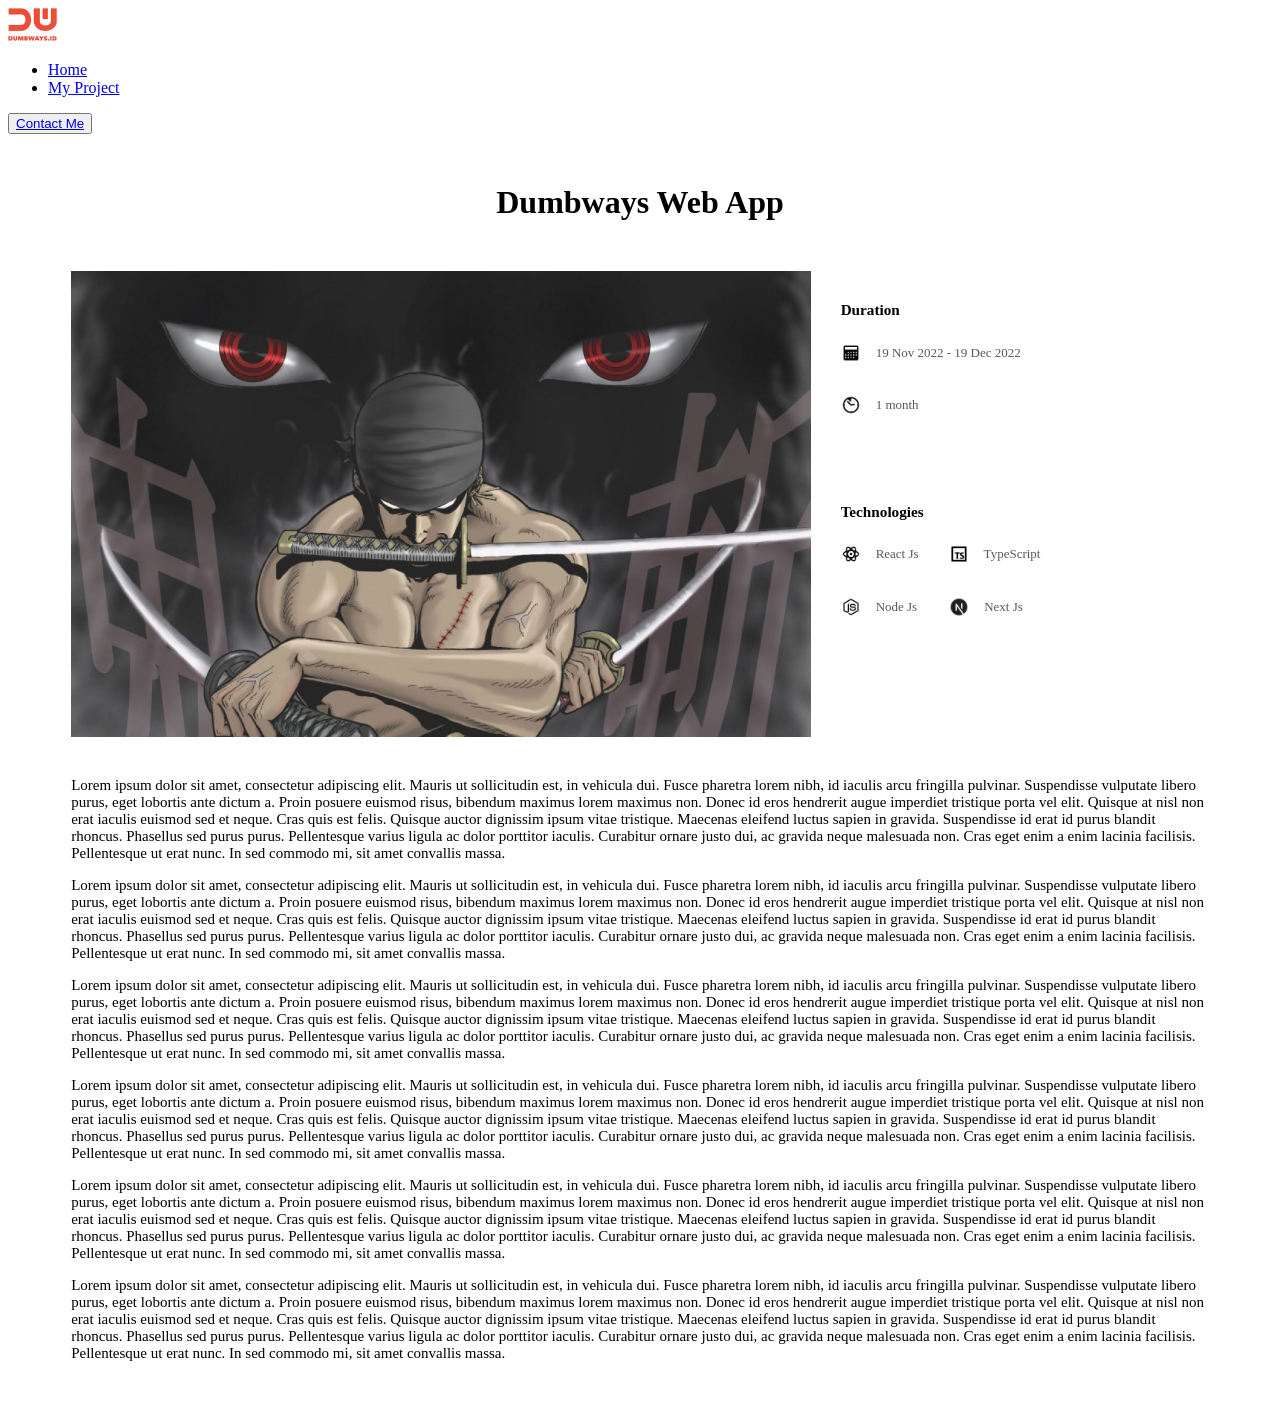
==== blog.html @ 9fb55772 "day 4" ====
<!DOCTYPE html>
<html lang="en">
<head>
    <meta charset="UTF-8">
    <link rel="preconnect" href="https://fonts.googleapis.com">
    <link rel="preconnect" href="https://fonts.gstatic.com" crossorigin>
    <link href="https://fonts.googleapis.com/css2?family=Poppins&display=swap" rel="stylesheet">

    <link rel="stylesheet" href="assets/css/navbar.css">
    <link rel="stylesheet" href="assets/css/blog.css">
    
    <title>My Project</title>
</head>
<body>

<!-- navbar -->
        <nav>
            
            <div class="logo">
                <img src="assets/img/logo.png" alt="">
            </div>
            
            <ul>
                <li><a href="index.html">Home</a></li>
                <li class="myProject"><a href="blog-page.html">My Project</a></li>
            </ul>
    
            <div class="contact">
                <button>
                    <a href="contact.html">Contact Me</a>
                </button>
            </div>
            
        </nav>
<!-- navbar end -->

<!-- content -->
        <div class="container">
            <h1>Dumbways Web App</h1>

            <div class="thumbnail">
                <div class="thumbnail-img">
                    <img src="assets/img/zoro.jpg" alt="">
                </div>
                
                <div class="thumbnail-date">
                    <div class="duration">
                        <h3>Duration</h3>

                        <div class="day">
                            <img src="assets/img/calendar.png" alt="">
                            <p>19 Nov 2022 - 19 Dec 2022</p>
                        </div>
                        <div class="duration-day">
                            <img src="assets/img/clock.png" alt="">
                            <p>1 month</p>
                        </div>
                    </div>

                    <div class="technologies">
                        <h3>Technologies</h3>

                        <div class="stack1">
                            <img src="assets/img/reactjs.png" alt="">
                            <p>React Js</p>
                            <img src="assets/img/typescript.png" alt="">
                            <p>TypeScript</p>
                        </div>
                        
                        <div class="stack2">
                            <img src="assets/img/nodejs.png" alt="">
                            <p>Node Js</p>
                            <img src="assets/img/nextjs.png" alt="">
                            <p>Next Js</p>
                        </div>
                    </div>
                </div>
            </div>

            <div class="content">
                <p>Lorem ipsum dolor sit amet, consectetur adipiscing elit. Mauris ut sollicitudin est, in vehicula dui. Fusce pharetra lorem nibh, id iaculis arcu fringilla pulvinar. Suspendisse vulputate libero purus, eget lobortis ante dictum a. Proin posuere euismod risus, bibendum maximus lorem maximus non. Donec id eros hendrerit augue imperdiet tristique porta vel elit. Quisque at nisl non erat iaculis euismod sed et neque. Cras quis est felis. Quisque auctor dignissim ipsum vitae tristique. Maecenas eleifend luctus sapien in gravida. Suspendisse id erat id purus blandit rhoncus. Phasellus sed purus purus. Pellentesque varius ligula ac dolor porttitor iaculis. Curabitur ornare justo dui, ac gravida neque malesuada non. Cras eget enim a enim lacinia facilisis. Pellentesque ut erat nunc. In sed commodo mi, sit amet convallis massa.</p>
                <p>Lorem ipsum dolor sit amet, consectetur adipiscing elit. Mauris ut sollicitudin est, in vehicula dui. Fusce pharetra lorem nibh, id iaculis arcu fringilla pulvinar. Suspendisse vulputate libero purus, eget lobortis ante dictum a. Proin posuere euismod risus, bibendum maximus lorem maximus non. Donec id eros hendrerit augue imperdiet tristique porta vel elit. Quisque at nisl non erat iaculis euismod sed et neque. Cras quis est felis. Quisque auctor dignissim ipsum vitae tristique. Maecenas eleifend luctus sapien in gravida. Suspendisse id erat id purus blandit rhoncus. Phasellus sed purus purus. Pellentesque varius ligula ac dolor porttitor iaculis. Curabitur ornare justo dui, ac gravida neque malesuada non. Cras eget enim a enim lacinia facilisis. Pellentesque ut erat nunc. In sed commodo mi, sit amet convallis massa.</p>
                <p>Lorem ipsum dolor sit amet, consectetur adipiscing elit. Mauris ut sollicitudin est, in vehicula dui. Fusce pharetra lorem nibh, id iaculis arcu fringilla pulvinar. Suspendisse vulputate libero purus, eget lobortis ante dictum a. Proin posuere euismod risus, bibendum maximus lorem maximus non. Donec id eros hendrerit augue imperdiet tristique porta vel elit. Quisque at nisl non erat iaculis euismod sed et neque. Cras quis est felis. Quisque auctor dignissim ipsum vitae tristique. Maecenas eleifend luctus sapien in gravida. Suspendisse id erat id purus blandit rhoncus. Phasellus sed purus purus. Pellentesque varius ligula ac dolor porttitor iaculis. Curabitur ornare justo dui, ac gravida neque malesuada non. Cras eget enim a enim lacinia facilisis. Pellentesque ut erat nunc. In sed commodo mi, sit amet convallis massa.</p>
                <p>Lorem ipsum dolor sit amet, consectetur adipiscing elit. Mauris ut sollicitudin est, in vehicula dui. Fusce pharetra lorem nibh, id iaculis arcu fringilla pulvinar. Suspendisse vulputate libero purus, eget lobortis ante dictum a. Proin posuere euismod risus, bibendum maximus lorem maximus non. Donec id eros hendrerit augue imperdiet tristique porta vel elit. Quisque at nisl non erat iaculis euismod sed et neque. Cras quis est felis. Quisque auctor dignissim ipsum vitae tristique. Maecenas eleifend luctus sapien in gravida. Suspendisse id erat id purus blandit rhoncus. Phasellus sed purus purus. Pellentesque varius ligula ac dolor porttitor iaculis. Curabitur ornare justo dui, ac gravida neque malesuada non. Cras eget enim a enim lacinia facilisis. Pellentesque ut erat nunc. In sed commodo mi, sit amet convallis massa.</p>
                <p>Lorem ipsum dolor sit amet, consectetur adipiscing elit. Mauris ut sollicitudin est, in vehicula dui. Fusce pharetra lorem nibh, id iaculis arcu fringilla pulvinar. Suspendisse vulputate libero purus, eget lobortis ante dictum a. Proin posuere euismod risus, bibendum maximus lorem maximus non. Donec id eros hendrerit augue imperdiet tristique porta vel elit. Quisque at nisl non erat iaculis euismod sed et neque. Cras quis est felis. Quisque auctor dignissim ipsum vitae tristique. Maecenas eleifend luctus sapien in gravida. Suspendisse id erat id purus blandit rhoncus. Phasellus sed purus purus. Pellentesque varius ligula ac dolor porttitor iaculis. Curabitur ornare justo dui, ac gravida neque malesuada non. Cras eget enim a enim lacinia facilisis. Pellentesque ut erat nunc. In sed commodo mi, sit amet convallis massa.</p>
                <p>Lorem ipsum dolor sit amet, consectetur adipiscing elit. Mauris ut sollicitudin est, in vehicula dui. Fusce pharetra lorem nibh, id iaculis arcu fringilla pulvinar. Suspendisse vulputate libero purus, eget lobortis ante dictum a. Proin posuere euismod risus, bibendum maximus lorem maximus non. Donec id eros hendrerit augue imperdiet tristique porta vel elit. Quisque at nisl non erat iaculis euismod sed et neque. Cras quis est felis. Quisque auctor dignissim ipsum vitae tristique. Maecenas eleifend luctus sapien in gravida. Suspendisse id erat id purus blandit rhoncus. Phasellus sed purus purus. Pellentesque varius ligula ac dolor porttitor iaculis. Curabitur ornare justo dui, ac gravida neque malesuada non. Cras eget enim a enim lacinia facilisis. Pellentesque ut erat nunc. In sed commodo mi, sit amet convallis massa.</p>
            </div>
        </div>
<!-- content end -->
    
</body>
</html>
---- assets/css/blog.css ----
.container {
    height: 100%;
    width: 90%;
    margin: 50px auto;
}

.container h1 {
    text-align: center;
}

.thumbnail {
    width: 100%;
    margin-top: 50px;
    display: flex;
}

.thumbnail-img {
    width: 65%;
}

.thumbnail-img img {
    width: 100%;
    height: 100%;
}

.thumbnail-date {
    width: 25%;
    margin-left: 30px;
    font-size: 13px;
    color: rgb(90, 89, 89)
}

.duration {
    height: 40%;
    margin-top: 30px;
}

.duration h3 {
    color: black;
}

.day {
    margin-top: 15px;
    display: flex;
    align-items: center;
    height: 20%;
}

.day img {
    width: 20px;
    margin-right: 15px;
}

.duration-day {
    margin-top: 15px;
    display: flex;
    align-items: center;
    height: 20%;
}

.duration-day img {
    width: 20px;
    margin-right: 15px;
}

.technologies {
    height: 40%;
}

.technologies h3 {
    color: black;
}

.stack1 {
    margin-top: 15px;
    display: flex;
    align-items: center;
    height: 20%;
}

.stack1 img {
    width: 20px;
    margin-right: 15px;
}

.stack1 p {
    margin-right: 30px;
}

.stack2 {
    margin-top: 15px;
    display: flex;
    align-items: center;
    height: 20%;
}

.stack2 img {
    width: 20px;
    margin-right: 15px;
}

.stack2 p {
    margin-right: 32px;
}

.content {
    margin-top: 40px;
    font-size: 15px;
}
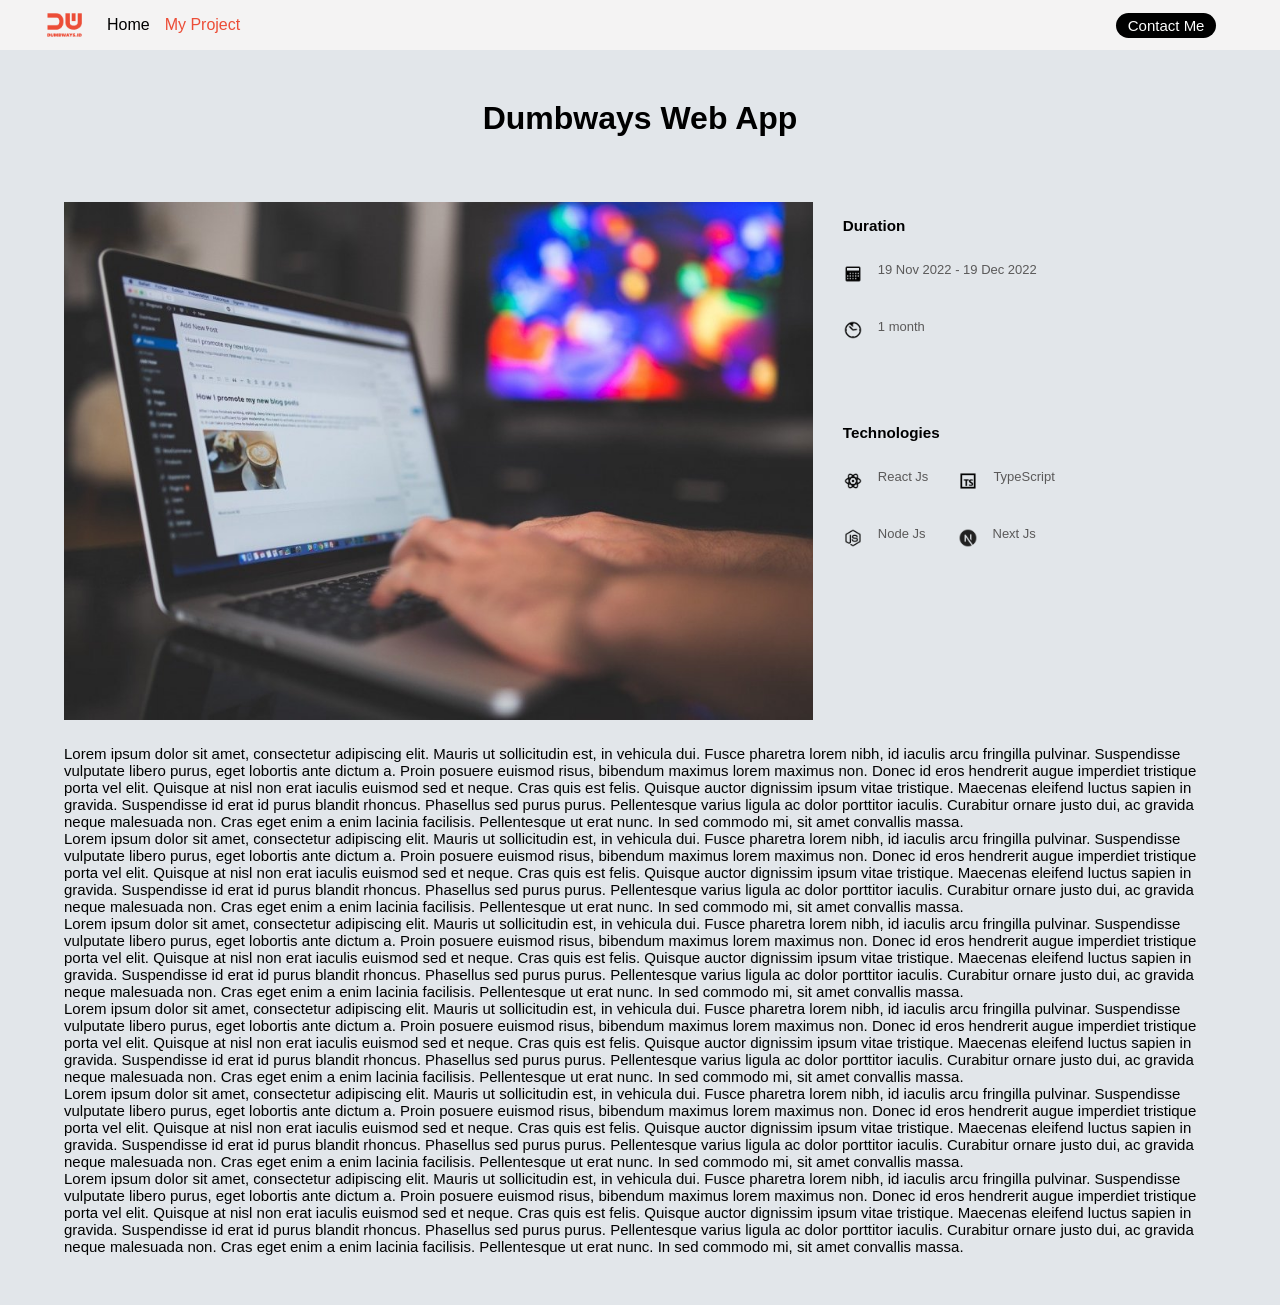
==== commit f1935e7c: "add css" ====
--- a/blog.html
+++ b/blog.html
@@ -1,92 +1,187 @@
 <!DOCTYPE html>
 <html lang="en">
-<head>
-    <meta charset="UTF-8">
-    <link rel="preconnect" href="https://fonts.googleapis.com">
-    <link rel="preconnect" href="https://fonts.gstatic.com" crossorigin>
-    <link href="https://fonts.googleapis.com/css2?family=Poppins&display=swap" rel="stylesheet">
+  <head>
+    <meta charset="UTF-8" />
+    <link rel="preconnect" href="https://fonts.googleapis.com" />
+    <link rel="preconnect" href="https://fonts.gstatic.com" crossorigin />
+    <link
+      href="https://fonts.googleapis.com/css2?family=Poppins&display=swap"
+      rel="stylesheet"
+    />
 
-    <link rel="stylesheet" href="assets/css/navbar.css">
-    <link rel="stylesheet" href="assets/css/blog.css">
-    
+    <link rel="stylesheet" href="assets/css/style.css" />
+    <link rel="stylesheet" href="assets/css/blog.css" />
+
     <title>My Project</title>
-</head>
-<body>
+  </head>
+  <body>
+    <!-- navbar -->
+    <nav>
+      <div class="logo">
+        <img src="assets/img/logo.png" alt="" />
+      </div>
 
-<!-- navbar -->
-        <nav>
-            
-            <div class="logo">
-                <img src="assets/img/logo.png" alt="">
+      <ul>
+        <li><a href="index.html">Home</a></li>
+        <li class="myProject"><a href="blog-page.html">My Project</a></li>
+      </ul>
+
+      <div class="contact">
+        <button>
+          <a href="contact.html">Contact Me</a>
+        </button>
+      </div>
+    </nav>
+    <!-- navbar end -->
+
+    <!-- content -->
+    <div class="container">
+      <h1>Dumbways Web App</h1>
+
+      <div class="thumbnail">
+        <div class="thumbnail-img">
+          <img src="assets/img/thumbnail.jpg" alt="" />
+        </div>
+
+        <div class="thumbnail-date">
+          <div class="duration">
+            <h3>Duration</h3>
+
+            <div class="day">
+              <div class="img">
+                <img src="assets/img/calendar.png" alt="" />
+              </div>
+              <p>19 Nov 2022 - 19 Dec 2022</p>
             </div>
-            
-            <ul>
-                <li><a href="index.html">Home</a></li>
-                <li class="myProject"><a href="blog-page.html">My Project</a></li>
-            </ul>
-    
-            <div class="contact">
-                <button>
-                    <a href="contact.html">Contact Me</a>
-                </button>
+            <div class="duration-day">
+              <div class="img">
+                <img src="assets/img/clock.png" alt="" />
+              </div>
+              <p>1 month</p>
             </div>
-            
-        </nav>
-<!-- navbar end -->
+          </div>
 
-<!-- content -->
-        <div class="container">
-            <h1>Dumbways Web App</h1>
+          <div class="technologies">
+            <h3>Technologies</h3>
 
-            <div class="thumbnail">
-                <div class="thumbnail-img">
-                    <img src="assets/img/zoro.jpg" alt="">
-                </div>
-                
-                <div class="thumbnail-date">
-                    <div class="duration">
-                        <h3>Duration</h3>
-
-                        <div class="day">
-                            <img src="assets/img/calendar.png" alt="">
-                            <p>19 Nov 2022 - 19 Dec 2022</p>
-                        </div>
-                        <div class="duration-day">
-                            <img src="assets/img/clock.png" alt="">
-                            <p>1 month</p>
-                        </div>
-                    </div>
-
-                    <div class="technologies">
-                        <h3>Technologies</h3>
-
-                        <div class="stack1">
-                            <img src="assets/img/reactjs.png" alt="">
-                            <p>React Js</p>
-                            <img src="assets/img/typescript.png" alt="">
-                            <p>TypeScript</p>
-                        </div>
-                        
-                        <div class="stack2">
-                            <img src="assets/img/nodejs.png" alt="">
-                            <p>Node Js</p>
-                            <img src="assets/img/nextjs.png" alt="">
-                            <p>Next Js</p>
-                        </div>
-                    </div>
-                </div>
+            <div class="stack1">
+              <div class="img">
+                <img src="assets/img/reactjs.png" alt="" />
+              </div>
+              <p>React Js</p>
+              <div class="img">
+                <img src="assets/img/typescript.png" alt="" />
+              </div>
+              <p>TypeScript</p>
             </div>
 
-            <div class="content">
-                <p>Lorem ipsum dolor sit amet, consectetur adipiscing elit. Mauris ut sollicitudin est, in vehicula dui. Fusce pharetra lorem nibh, id iaculis arcu fringilla pulvinar. Suspendisse vulputate libero purus, eget lobortis ante dictum a. Proin posuere euismod risus, bibendum maximus lorem maximus non. Donec id eros hendrerit augue imperdiet tristique porta vel elit. Quisque at nisl non erat iaculis euismod sed et neque. Cras quis est felis. Quisque auctor dignissim ipsum vitae tristique. Maecenas eleifend luctus sapien in gravida. Suspendisse id erat id purus blandit rhoncus. Phasellus sed purus purus. Pellentesque varius ligula ac dolor porttitor iaculis. Curabitur ornare justo dui, ac gravida neque malesuada non. Cras eget enim a enim lacinia facilisis. Pellentesque ut erat nunc. In sed commodo mi, sit amet convallis massa.</p>
-                <p>Lorem ipsum dolor sit amet, consectetur adipiscing elit. Mauris ut sollicitudin est, in vehicula dui. Fusce pharetra lorem nibh, id iaculis arcu fringilla pulvinar. Suspendisse vulputate libero purus, eget lobortis ante dictum a. Proin posuere euismod risus, bibendum maximus lorem maximus non. Donec id eros hendrerit augue imperdiet tristique porta vel elit. Quisque at nisl non erat iaculis euismod sed et neque. Cras quis est felis. Quisque auctor dignissim ipsum vitae tristique. Maecenas eleifend luctus sapien in gravida. Suspendisse id erat id purus blandit rhoncus. Phasellus sed purus purus. Pellentesque varius ligula ac dolor porttitor iaculis. Curabitur ornare justo dui, ac gravida neque malesuada non. Cras eget enim a enim lacinia facilisis. Pellentesque ut erat nunc. In sed commodo mi, sit amet convallis massa.</p>
-                <p>Lorem ipsum dolor sit amet, consectetur adipiscing elit. Mauris ut sollicitudin est, in vehicula dui. Fusce pharetra lorem nibh, id iaculis arcu fringilla pulvinar. Suspendisse vulputate libero purus, eget lobortis ante dictum a. Proin posuere euismod risus, bibendum maximus lorem maximus non. Donec id eros hendrerit augue imperdiet tristique porta vel elit. Quisque at nisl non erat iaculis euismod sed et neque. Cras quis est felis. Quisque auctor dignissim ipsum vitae tristique. Maecenas eleifend luctus sapien in gravida. Suspendisse id erat id purus blandit rhoncus. Phasellus sed purus purus. Pellentesque varius ligula ac dolor porttitor iaculis. Curabitur ornare justo dui, ac gravida neque malesuada non. Cras eget enim a enim lacinia facilisis. Pellentesque ut erat nunc. In sed commodo mi, sit amet convallis massa.</p>
-                <p>Lorem ipsum dolor sit amet, consectetur adipiscing elit. Mauris ut sollicitudin est, in vehicula dui. Fusce pharetra lorem nibh, id iaculis arcu fringilla pulvinar. Suspendisse vulputate libero purus, eget lobortis ante dictum a. Proin posuere euismod risus, bibendum maximus lorem maximus non. Donec id eros hendrerit augue imperdiet tristique porta vel elit. Quisque at nisl non erat iaculis euismod sed et neque. Cras quis est felis. Quisque auctor dignissim ipsum vitae tristique. Maecenas eleifend luctus sapien in gravida. Suspendisse id erat id purus blandit rhoncus. Phasellus sed purus purus. Pellentesque varius ligula ac dolor porttitor iaculis. Curabitur ornare justo dui, ac gravida neque malesuada non. Cras eget enim a enim lacinia facilisis. Pellentesque ut erat nunc. In sed commodo mi, sit amet convallis massa.</p>
-                <p>Lorem ipsum dolor sit amet, consectetur adipiscing elit. Mauris ut sollicitudin est, in vehicula dui. Fusce pharetra lorem nibh, id iaculis arcu fringilla pulvinar. Suspendisse vulputate libero purus, eget lobortis ante dictum a. Proin posuere euismod risus, bibendum maximus lorem maximus non. Donec id eros hendrerit augue imperdiet tristique porta vel elit. Quisque at nisl non erat iaculis euismod sed et neque. Cras quis est felis. Quisque auctor dignissim ipsum vitae tristique. Maecenas eleifend luctus sapien in gravida. Suspendisse id erat id purus blandit rhoncus. Phasellus sed purus purus. Pellentesque varius ligula ac dolor porttitor iaculis. Curabitur ornare justo dui, ac gravida neque malesuada non. Cras eget enim a enim lacinia facilisis. Pellentesque ut erat nunc. In sed commodo mi, sit amet convallis massa.</p>
-                <p>Lorem ipsum dolor sit amet, consectetur adipiscing elit. Mauris ut sollicitudin est, in vehicula dui. Fusce pharetra lorem nibh, id iaculis arcu fringilla pulvinar. Suspendisse vulputate libero purus, eget lobortis ante dictum a. Proin posuere euismod risus, bibendum maximus lorem maximus non. Donec id eros hendrerit augue imperdiet tristique porta vel elit. Quisque at nisl non erat iaculis euismod sed et neque. Cras quis est felis. Quisque auctor dignissim ipsum vitae tristique. Maecenas eleifend luctus sapien in gravida. Suspendisse id erat id purus blandit rhoncus. Phasellus sed purus purus. Pellentesque varius ligula ac dolor porttitor iaculis. Curabitur ornare justo dui, ac gravida neque malesuada non. Cras eget enim a enim lacinia facilisis. Pellentesque ut erat nunc. In sed commodo mi, sit amet convallis massa.</p>
+            <div class="stack2">
+              <div class="img">
+                <img src="assets/img/nodejs.png" alt="" />
+              </div>
+              <p>Node Js</p>
+              <div class="img">
+                <img src="assets/img/nextjs.png" alt="" />
+              </div>
+              <p>Next Js</p>
             </div>
+          </div>
         </div>
-<!-- content end -->
-    
-</body>
-</html>+      </div>
+
+      <div class="content">
+        <p>
+          Lorem ipsum dolor sit amet, consectetur adipiscing elit. Mauris ut
+          sollicitudin est, in vehicula dui. Fusce pharetra lorem nibh, id
+          iaculis arcu fringilla pulvinar. Suspendisse vulputate libero purus,
+          eget lobortis ante dictum a. Proin posuere euismod risus, bibendum
+          maximus lorem maximus non. Donec id eros hendrerit augue imperdiet
+          tristique porta vel elit. Quisque at nisl non erat iaculis euismod sed
+          et neque. Cras quis est felis. Quisque auctor dignissim ipsum vitae
+          tristique. Maecenas eleifend luctus sapien in gravida. Suspendisse id
+          erat id purus blandit rhoncus. Phasellus sed purus purus. Pellentesque
+          varius ligula ac dolor porttitor iaculis. Curabitur ornare justo dui,
+          ac gravida neque malesuada non. Cras eget enim a enim lacinia
+          facilisis. Pellentesque ut erat nunc. In sed commodo mi, sit amet
+          convallis massa.
+        </p>
+        <p>
+          Lorem ipsum dolor sit amet, consectetur adipiscing elit. Mauris ut
+          sollicitudin est, in vehicula dui. Fusce pharetra lorem nibh, id
+          iaculis arcu fringilla pulvinar. Suspendisse vulputate libero purus,
+          eget lobortis ante dictum a. Proin posuere euismod risus, bibendum
+          maximus lorem maximus non. Donec id eros hendrerit augue imperdiet
+          tristique porta vel elit. Quisque at nisl non erat iaculis euismod sed
+          et neque. Cras quis est felis. Quisque auctor dignissim ipsum vitae
+          tristique. Maecenas eleifend luctus sapien in gravida. Suspendisse id
+          erat id purus blandit rhoncus. Phasellus sed purus purus. Pellentesque
+          varius ligula ac dolor porttitor iaculis. Curabitur ornare justo dui,
+          ac gravida neque malesuada non. Cras eget enim a enim lacinia
+          facilisis. Pellentesque ut erat nunc. In sed commodo mi, sit amet
+          convallis massa.
+        </p>
+        <p>
+          Lorem ipsum dolor sit amet, consectetur adipiscing elit. Mauris ut
+          sollicitudin est, in vehicula dui. Fusce pharetra lorem nibh, id
+          iaculis arcu fringilla pulvinar. Suspendisse vulputate libero purus,
+          eget lobortis ante dictum a. Proin posuere euismod risus, bibendum
+          maximus lorem maximus non. Donec id eros hendrerit augue imperdiet
+          tristique porta vel elit. Quisque at nisl non erat iaculis euismod sed
+          et neque. Cras quis est felis. Quisque auctor dignissim ipsum vitae
+          tristique. Maecenas eleifend luctus sapien in gravida. Suspendisse id
+          erat id purus blandit rhoncus. Phasellus sed purus purus. Pellentesque
+          varius ligula ac dolor porttitor iaculis. Curabitur ornare justo dui,
+          ac gravida neque malesuada non. Cras eget enim a enim lacinia
+          facilisis. Pellentesque ut erat nunc. In sed commodo mi, sit amet
+          convallis massa.
+        </p>
+        <p>
+          Lorem ipsum dolor sit amet, consectetur adipiscing elit. Mauris ut
+          sollicitudin est, in vehicula dui. Fusce pharetra lorem nibh, id
+          iaculis arcu fringilla pulvinar. Suspendisse vulputate libero purus,
+          eget lobortis ante dictum a. Proin posuere euismod risus, bibendum
+          maximus lorem maximus non. Donec id eros hendrerit augue imperdiet
+          tristique porta vel elit. Quisque at nisl non erat iaculis euismod sed
+          et neque. Cras quis est felis. Quisque auctor dignissim ipsum vitae
+          tristique. Maecenas eleifend luctus sapien in gravida. Suspendisse id
+          erat id purus blandit rhoncus. Phasellus sed purus purus. Pellentesque
+          varius ligula ac dolor porttitor iaculis. Curabitur ornare justo dui,
+          ac gravida neque malesuada non. Cras eget enim a enim lacinia
+          facilisis. Pellentesque ut erat nunc. In sed commodo mi, sit amet
+          convallis massa.
+        </p>
+        <p>
+          Lorem ipsum dolor sit amet, consectetur adipiscing elit. Mauris ut
+          sollicitudin est, in vehicula dui. Fusce pharetra lorem nibh, id
+          iaculis arcu fringilla pulvinar. Suspendisse vulputate libero purus,
+          eget lobortis ante dictum a. Proin posuere euismod risus, bibendum
+          maximus lorem maximus non. Donec id eros hendrerit augue imperdiet
+          tristique porta vel elit. Quisque at nisl non erat iaculis euismod sed
+          et neque. Cras quis est felis. Quisque auctor dignissim ipsum vitae
+          tristique. Maecenas eleifend luctus sapien in gravida. Suspendisse id
+          erat id purus blandit rhoncus. Phasellus sed purus purus. Pellentesque
+          varius ligula ac dolor porttitor iaculis. Curabitur ornare justo dui,
+          ac gravida neque malesuada non. Cras eget enim a enim lacinia
+          facilisis. Pellentesque ut erat nunc. In sed commodo mi, sit amet
+          convallis massa.
+        </p>
+        <p>
+          Lorem ipsum dolor sit amet, consectetur adipiscing elit. Mauris ut
+          sollicitudin est, in vehicula dui. Fusce pharetra lorem nibh, id
+          iaculis arcu fringilla pulvinar. Suspendisse vulputate libero purus,
+          eget lobortis ante dictum a. Proin posuere euismod risus, bibendum
+          maximus lorem maximus non. Donec id eros hendrerit augue imperdiet
+          tristique porta vel elit. Quisque at nisl non erat iaculis euismod sed
+          et neque. Cras quis est felis. Quisque auctor dignissim ipsum vitae
+          tristique. Maecenas eleifend luctus sapien in gravida. Suspendisse id
+          erat id purus blandit rhoncus. Phasellus sed purus purus. Pellentesque
+          varius ligula ac dolor porttitor iaculis. Curabitur ornare justo dui,
+          ac gravida neque malesuada non. Cras eget enim a enim lacinia
+          facilisis. Pellentesque ut erat nunc. In sed commodo mi, sit amet
+          convallis massa.
+        </p>
+      </div>
+    </div>
+    <!-- content end -->
+  </body>
+</html>
--- a/assets/css/style.css
+++ b/assets/css/style.css
@@ -0,0 +1,461 @@
+* {
+    margin: 0;
+    padding: 0;
+}
+
+body {
+    background-color: #e2e6ea;
+    font-family: 'Poppins', sans-serif;
+}
+
+/* navbar */
+
+nav {
+    height: 50px;
+    background-color: #f4f3f3;
+    display: flex;
+    align-items: center;
+}
+
+.logo {
+    height: 100%;
+    width: 10%;
+    display: flex;
+    align-items: center;
+    justify-content: flex-end;
+}
+
+.logo a {
+    display: flex;
+    align-items: center;
+}
+
+.logo img {
+    width: 35px;
+}
+
+nav ul {
+    width: 45%;
+    height: 100%;
+    display: flex;
+    align-items: center;
+    margin-left: 10px;
+}
+
+nav ul li {
+    list-style-type: none;
+    margin-left: 15px;
+}
+
+nav ul li a {
+    text-decoration: none;
+    color: black;
+}
+
+.myProject a {
+    color: #ec4d37
+}
+
+nav ul li a:hover {
+    color: rgb(85, 82, 82);
+    transition: 0.5s;
+}
+
+.contact {
+    width: 100%;
+    height: 100%;
+    display: flex;
+    align-items: center;
+}
+
+.contact button {
+    background-color: black;
+    margin-left: 80%;
+    height: 25px;
+    width: 100px;
+    border-radius: 15px;
+    border: none;
+}
+
+.contact button:hover {
+    background-color: rgb(116, 115, 115);
+    transition: 0.5s;
+}
+
+.contact button a {
+    text-decoration: none;
+    color: white;
+    font-size: 15px;
+}
+/* navbar end */
+
+
+/* card */
+.card {
+    background-color: white;
+    width: 80%;
+    height: 550px;
+    margin: 80px auto;
+    border-radius: 5px;
+    box-shadow: 0px 0px 5px;
+    display: flex;
+    align-items: center;
+    justify-content: center;
+}
+
+.container-card {
+    width: 80%;
+    height: 85%;
+    display: flex;
+    align-items: center;
+    justify-content: space-between;
+}
+
+.content {
+    width: 55%;
+    height: 70%;
+}
+
+
+.container-content {
+    font-size: 13px;
+}
+
+.anchor {
+    margin-top: 30px;
+    display: flex;
+    align-items: center;
+}
+
+.container-contact {
+    background-color: #111727;
+    margin-right: 30px;
+    height: 30px;
+    width: 100px;
+    display: flex;
+    justify-content: center;
+    align-items: center;
+    border-radius: 20px;
+}
+
+.container-contact a {
+    text-decoration: none;
+    color: white;
+}
+
+.container-contact a:hover {
+    background-color: black;
+    height: 30px;
+    width: 100px;
+    display: flex;
+    justify-content: center;
+    align-items: center;
+    border-radius: 20px;
+}
+
+.container-cv {
+    display: flex;
+    justify-content: center;
+    align-items: center;
+}
+
+.container-cv a {
+    text-decoration: none;
+    color: black;
+}
+
+.container-cv a:hover {
+    color: rgb(70, 68, 68);
+}
+
+.sosmed {
+    margin-top: 50px;
+    width: 40%;
+    display: flex;
+    justify-content: space-around;
+}
+
+.ig, .fb, .twitter, .linked-in {
+    width: 35px;
+    height: 35px;
+    border-radius: 100%;
+    background-color: black;
+    font-size: 20px;
+    display: flex;
+    justify-content: center;
+    align-items: center;
+}
+
+.ig a, .fb a, .twitter a, .linked-in a {
+    text-decoration: none;
+    color: white;
+    padding: 10px;
+}
+
+.ig:hover, .fb:hover, .twitter:hover, .linked-in:hover {
+    background-color: rgb(71, 70, 70);
+}
+
+.profil {
+    width: 40%;
+    height: 100%;
+    box-shadow: 0px 0px 10px;
+    border-radius: 8px;
+}
+
+.profil img {
+    width: 100%;
+    height: 85%;
+    border-radius: 8px;
+}
+
+.profil-bio {
+    width: 100%;
+    text-align: center;
+    font-size: 13px;
+}
+
+/* card end */
+
+
+
+/* form blog */
+.container-form {
+    width: 35%;
+    margin: 40px auto;
+}
+
+.container-form h2 {
+    text-align: center;
+}
+
+.name {
+    margin-top: 30px;
+}
+
+.date, .description, .checkbox, .image {
+    margin-top: 15px;
+}
+
+.form-blog input , .form-blog textarea {
+    margin-top: 10px;
+}
+
+#project-name , #description-box{
+    width: 100%;
+    box-sizing: border-box;
+    padding: 8px;
+    background: #f4f3f3;
+    border: 1px solid #c4c4c4;
+    border-radius: 8px;
+    box-shadow: 0px 0px 2px;
+}
+
+.date {
+    width: 100%;
+    display: flex;
+}
+
+.start-date {
+    width: 48%;
+}
+
+#start-date, #end-date {
+    width: 100%;
+    box-sizing: border-box;
+    padding: 8px;
+    background: #f4f3f3;
+    border: 1px solid #c4c4c4;
+    border-radius: 8px;
+    box-shadow: 0px 0px 2px;
+}
+
+.end-date {
+    width: 48%;
+    margin-left: 20px;
+}
+
+.form-checkbox {
+    display: flex;
+}
+
+.form-checkbox1 {
+    margin-right: 20px;
+}
+
+#input-image {
+    width: 100%;
+    box-sizing: border-box;
+    background-color: #f4f3f3;
+    border: 1px solid #c4c4c4;
+    border-radius: 8px;
+    box-shadow: 0px 0px 2px;
+}
+
+.input-image {
+    height: 30px;
+    background-color: #f4f3f3;
+    border: 1px solid #c4c4c4;
+    border-radius: 8px;
+    box-sizing: border-box;
+    box-shadow: 0px 0px 2px;
+    display: flex;
+    border-radius: 5px;
+    margin-top: 10px;
+}
+
+.input-image label {
+    cursor: pointer;
+    display: flex;
+    align-items: center;
+    justify-content: space-between;
+    width: 100%;
+}
+
+.input-image label p {
+    border-radius: 5px;
+    height: 100%;
+    background-color: #c4c4c4;
+    padding: 0 5px;
+    border: 1px solid #c4c4c4;
+}
+
+.button-form-blog {
+    margin-top: 25px;
+    width: 100%;
+    display: flex;
+    justify-content: end;
+}
+
+.button-form-blog button {
+    background-color: #111727;
+    color: #c4c4c4;
+    border: none;
+    padding: 5px 13px;
+    font-size: 15px;
+    border-radius: 30px;
+    cursor: pointer;
+}
+/* form blog end */
+
+/* project */
+.container-project {
+    background-color: white;
+    margin-top: 90px;
+    padding: 40px;
+}
+
+.container-project h1 {
+    text-align: center;
+    font-weight: bold;
+}
+
+.post-blog {
+    width: 80%;
+    margin: 50px auto;
+    /* background-color: blueviolet; */
+    display: flex;
+    /* flex-direction: row;
+    flex-wrap: wrap;
+    justify-content:center; */
+    flex-wrap: wrap;
+    
+}
+
+.card-blog {
+    /* background-color: blue; */
+    width: 30%;
+    height: auto;
+    display: flex;
+    justify-content: space-between;
+    box-shadow: 0px 0px 10px;
+    border-radius: 5px;
+    margin: 15px;
+}
+
+.content-blog {
+    background-color: white;
+    width: 90%;
+    margin: 15px auto;
+    font-size: 10px;
+    padding-bottom: 15px;
+}
+
+/* .thumbnail {
+    width: 100%;
+    display: flex;
+    justify-content: center;
+} */
+
+.thumbnail img {
+    width: 100%;
+    margin-top: 15px;
+}
+
+.title-blog {
+    margin-top: 15px;
+    /* background-color: yellow; */
+}
+
+.description-output {
+    margin-top: 20px;
+}
+
+.technologies-output {
+    margin-top: 20px;
+    display: flex;
+}
+
+.technologies-output img {
+    width: 30px;
+    margin-right: 5px;
+}
+
+.opsi-blog{
+    margin-top: 10px;
+    display: flex;
+    justify-content: space-between;
+}
+
+.edit-blog {
+    width: 49.5%;
+    height: 20px;
+    background-color: #111727;
+    display: flex;
+    justify-content: center;
+    align-items: center;
+    border-radius: 5px;
+}
+
+.edit-blog a {
+    text-decoration: none;
+    font-size: 12px;
+    color: rgb(238, 237, 237);
+}
+
+.delete-blog {
+    width: 49.5%;
+    height: 20px;
+    background-color: #111727;
+    display: flex;
+    justify-content: center;
+    align-items: center;
+    border-radius: 5px;
+}
+
+.delete-blog a {
+    text-decoration: none;
+    font-size: 12px;
+    color: rgb(238, 237, 237);
+}
+
+
+.title-blog h3 a {
+    text-decoration: none;
+    color: black;
+}
+
+.title-blog p {
+    color: #514a4a;
+}
+/* project end */
--- a/assets/css/blog.css
+++ b/assets/css/blog.css
@@ -27,7 +27,7 @@
     width: 25%;
     margin-left: 30px;
     font-size: 13px;
-    color: rgb(90, 89, 89)
+    color: rgb(90, 89, 89);
 }
 
 .duration {
@@ -46,9 +46,14 @@
     height: 20%;
 }
 
-.day img {
+.img {
     width: 20px;
+    height: 100%;
     margin-right: 15px;
+}
+
+.img img {
+    text-align: center;
 }
 
 .duration-day {
@@ -106,4 +111,5 @@
 .content {
     margin-top: 40px;
     font-size: 15px;
+    width: 100%;
 }
